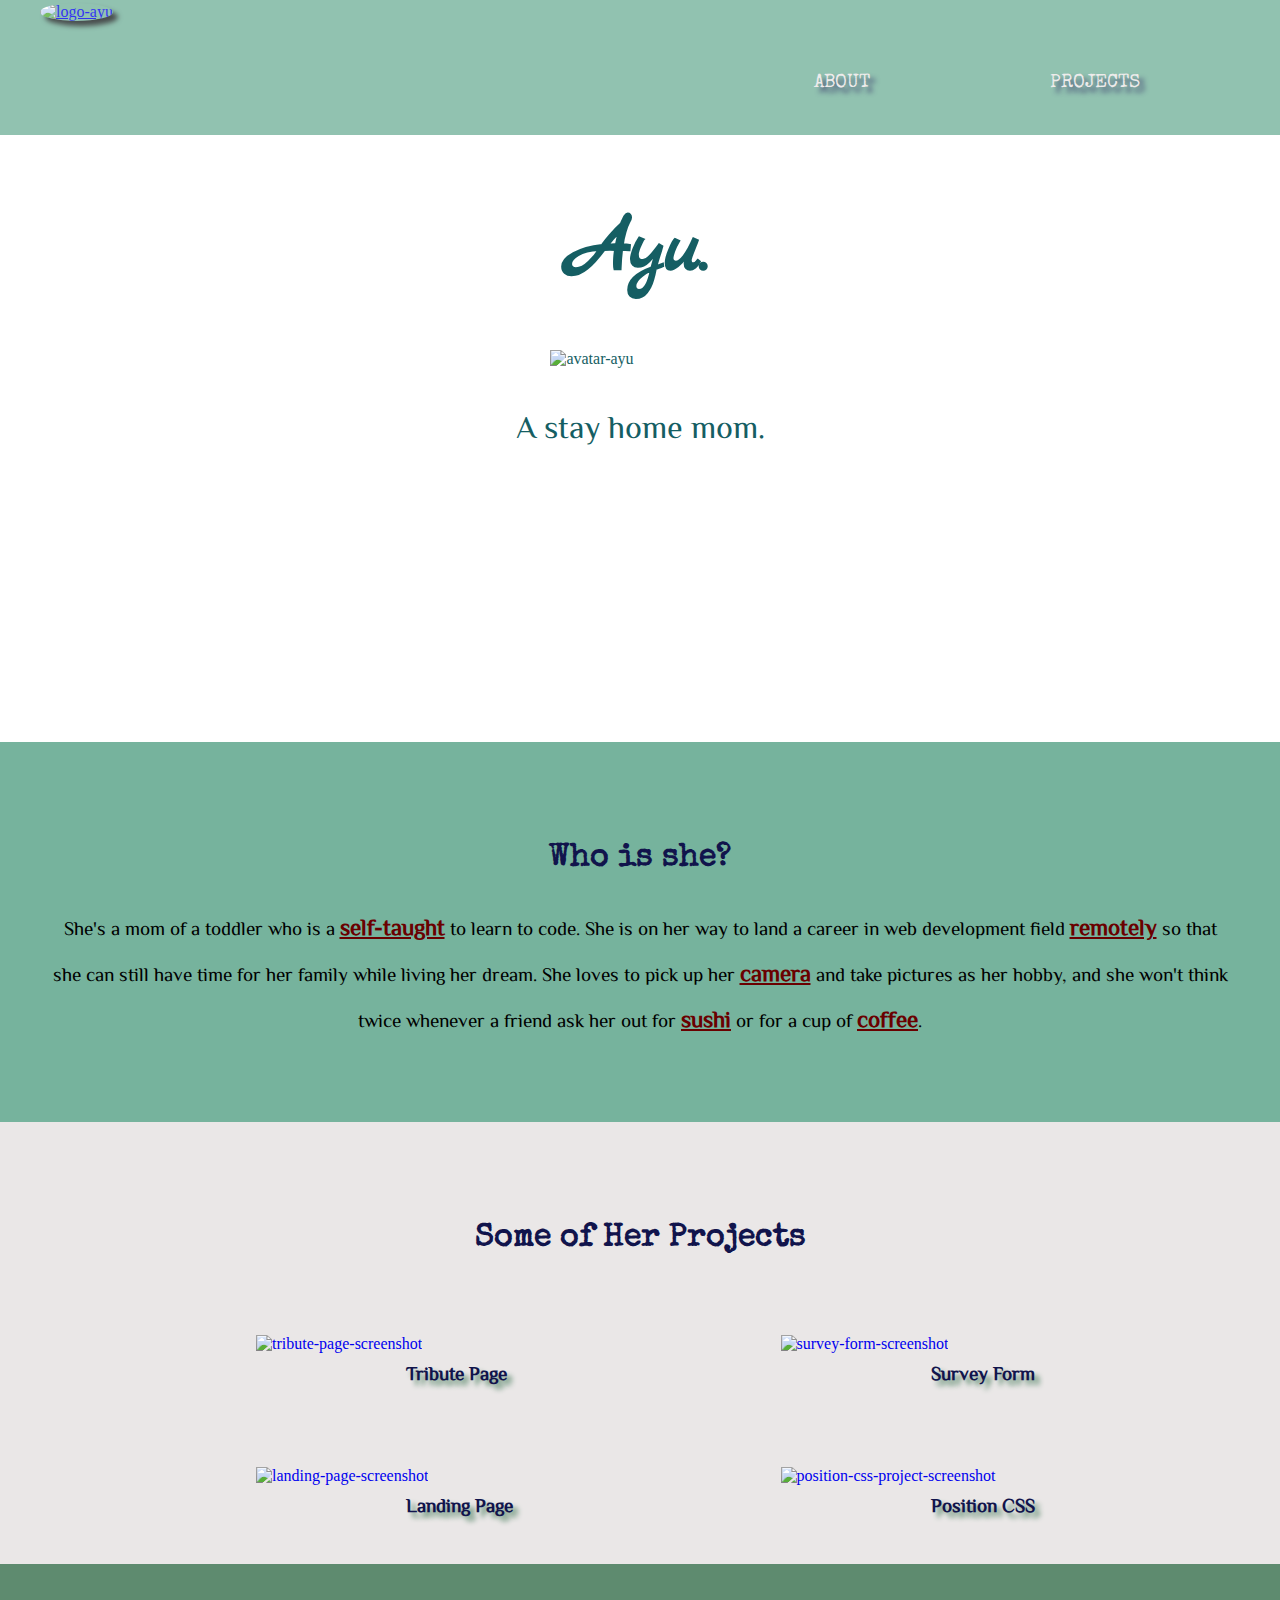
==== index.html @ ce914aa1 "Rename portfolio.html to index.html" ====
<!DOCTYPE html>
<html>

<head>
   <meta charset="utf-8">
   <meta http-equiv="X-UA-Compatible" content="IE=edge">
   <title>Ayu's Portfolio</title>
   <meta name="viewport" content="width=device-width, initial-scale=1">

   <!-- FONT AWESOME -->
   <link rel="stylesheet" href="https://use.fontawesome.com/releases/v5.7.1/css/all.css"
      integrity="sha384-fnmOCqbTlWIlj8LyTjo7mOUStjsKC4pOpQbqyi7RrhN7udi9RwhKkMHpvLbHG9Sr" crossorigin="anonymous">

   <!-- Google Font -->
   <link href="https://fonts.googleapis.com/css?family=Marck+Script|Special+Elite|ZCOOL+XiaoWei" rel="stylesheet">

   <!-- CSS -->
   <link rel="stylesheet" type="text/css" media="screen" href="portfolio.css">
</head>

<body>
   <nav id="navbar">

      <ul class="nav-menu">
         <li class="logo"><a href="https://imgur.com/8spy5w4"><img id="logo-img" src="https://i.imgur.com/8spy5w4.png"
                  alt="logo-ayu" title="source: imgur.com" /></a></li>
         <li class="nav-item push"><a href="#about-me" class="item-link">About</a></li>
         <li class="nav-item"><a href="#projects" class="item-link">Projects</a></li>
      </ul>
   </nav>

   <header id="welcome-section">
      <h1>Ayu.</h1>
      <img id="profile-avatar" src="https://pbs.twimg.com/profile_images/1108118720386396162/wUg43Qis_400x400.png"
         alt="avatar-ayu">
      <p>A stay home mom.</p>
   </header>

   <section id="about-me">
      <h2>Who is she?</h2>
      <p>She's a mom of a toddler who is a <span>self-taught</span> to learn to code. She is on her way to land a career
         in web development field <span>remotely</span> so that she can still have time for her family while living her dream. She
         loves to pick up her <span>camera</span> and take pictures as her hobby, and she won't think twice whenever a
         friend ask her out for <span>sushi</span> or for a cup of <span>coffee</span>.</p>
   </section>

   <section id="projects">
      <h2>Some of Her Projects</h2>

      <div id="project-group">
         <div class="project-detail">
            <a href="https://codepen.io/adiati/pen/BbKdEp" target="_blank" class="project-tile"><img
                  class="project-picture" src="https://i.imgur.com/EyXhJ7f.jpg" alt="tribute-page-screenshot">
               <div class="project-title">Tribute Page</div>
            </a>
         </div>

         <div class="project-detail">
            <a href="https://codepen.io/adiati/pen/GeEoGm" target="_blank" class="project-tile"><img
                  class="project-picture" src="https://i.imgur.com/4fODY0E.jpg" alt="survey-form-screenshot">
               <div class="project-title">Survey Form</div>
            </a>
         </div>

         <div class="project-detail">
            <a href="https://codepen.io/adiati/pen/aMwvKj" target="_blank" class="project-tile"><img
                  class="project-picture" src="https://i.imgur.com/ag7zWUW.jpg" alt="landing-page-screenshot">
               <div class="project-title">Landing Page</div>
            </a>
         </div>

         <div class="project-detail">
            <a href="https://codepen.io/adiati/pen/RdyPem" target="_blank" class="project-tile"><img
                  class="project-picture" src="https://i.imgur.com/eOwNHux.jpg" alt="position-css-project-screenshot">
               <div class="project-title">Position CSS</div>
            </a>
         </div>
      </div>

   </section>

   <footer>
      <div class="socmed-menu">

         <div class="socmed-footer">
            <a id="profile-link" class="socmed-link" href="https://www.freecodecamp.org/ayu" target="_blank"><i
                  class="fab fa-free-code-camp fa-3x"></i></a>
         </div>

         <div class="socmed-footer">
            <a class="socmed-link" href="https://codepen.io/adiati/" target="_blank"><i
                  class="fab fa-codepen fa-3x"></i></a>
         </div>

      </div>
   </footer>
</body>

</html>
---- portfolio.css ----
:root {
	--title-font: "Marck Script", cursive;
	--h2-font: "Special Elite", cursive;
	--paragraph-font: "ZCOOL XiaoWei", serif;
}

html,
body {
	margin: 0;
	padding: 0;
}

/* --------------- NAVBAR --------------- */

#navbar {
	background-color: #76b39d;
	position: fixed;
	top: 0;
   width: 100%;
   height: 15%;
	z-index: 999;
	opacity: 0.8;
}


#logo-img {
   width: 100px;
   height: 100px;
   border-radius: 50%;
   box-shadow: 5px 5px 5px #1d2323;
}

.nav-menu {
	margin: 0;
	height: 70px;
	list-style: none;
   display: flex;
   padding-top: 3px;
}

.push {
	margin-left: auto;
}

.nav-item {
	margin-right: 100px;
   padding: 70px 40px 10px 40px;
}

.item-link {
	color: #eae7e7;
	font-family: var(--h2-font);
	font-size: 1.2em;
	text-transform: uppercase;
	text-decoration: none;
	text-shadow: 5px 5px 5px #11144c;
}

.item-link:hover {
	color: #6a0000;
	text-shadow: 5px 5px 5px #f9f8eb;
}

@media screen and (max-width: 640px) {
   #logo-img {
      width: 80px;
      height: 80px;
      margin-top: 10px;
   }

   .nav-item {
      padding: 70px 5px 10px 5px;
      margin-left: 30px;
      margin-right: 5px;
   }

   .item-link {
      font-size: 0.9em;
   }
}

/* -------------- WELCOME SECTION ------------ */

#welcome-section {
	color: #155e63;
	max-height: 100vh;
}

h1 {
	font-family: var(--title-font);
	font-size: 5em;
	margin: 0;
	padding-top: 200px;
	padding-bottom: 50px;
	text-align: center;
}

#profile-avatar {
	height: 200px;
	width: 200px;
	position: relative;
	left: 43%;
	transition: transform 3s;
}

#profile-avatar:hover {
	transform: rotate(360deg);
}

#welcome-section p {
	font-family: var(--paragraph-font);
	font-size: 2em;
	text-align: center;
	text-transform: initial;
	padding-top: 10px;
}

@media screen and (max-width: 1200px) {
   #welcome-section {
      height: 180vw;
   }

   h1 {
      font-size: 3.5em;
   }

   #profile-avatar {
      max-width: 50%;
      left: 35%;
      width: 180px;
      height: 180px;
   }

   #welcome-section p {
      font-size: 1.5em;
   }
}

/* ---------------------- ABOUT ME --------------------------- */

#about-me {
  margin-top: 300px;
	background-color: #76b39d;
	width: 100%;
	text-align: center;
	padding-bottom: 50px;
}

h2 {
	color: #11144c;
	font-family: var(--h2-font);
	font-size: 2em;
	text-align: center;
	padding-top: 100px;
	margin: 0;
}

#about-me p {
	font-family: var(--paragraph-font);
	font-size: 1.2em;
	line-height: 2;
	padding: 10px 50px;
}

span {
	color: #6a0000;
	font-weight: bold;
	font-size: 1.2em;
   text-decoration: underline;
}


@media screen and (max-width:1200px) {
   h2 {
      font-size: 1.7em;
   }

   #about-me p {
      font-size: 1em;
   }
}

/* ------------------------ PROJECTS ------------------------- */

#projects {
  background-color: #eae7e7;
}

#project-group {
  display: grid;
  align-content: center;
  grid-template-columns: repeat(auto-fill, minmax(400px, 1fr));
  grid-column-gap: 25px;
  grid-row-gap: 35px;
  max-width: 80%;
  margin-left: auto;
}

#projects h2 {
  text-align: center;
  display: block;
}

#projects h2 {
   padding-bottom: 80px;
}

/* .project-group {
   text-align: center;
} */

.project-picture {
   width: 400px;
   height: 200px;
}

.project-title {
  font-family: var(--paragraph-font);
  font-size: 1.2em;
  color: #11144c;
  font-weight: bold;
  position: relative;
  left: 150px;
  padding-top: 10px;
  padding-bottom: 50px;
  text-shadow: 5px 5px 5px #5e8b6f;
}

.project-title:hover {
  color: #6a0000;
  text-shadow: 5px 5px 5px #5e8b6f;
}

.project-tile {
  text-decoration: none;
}

@media screen and (max-width:640px) {
	.project-picture {
		width: 300px;
		height: 150px;
  }
  
  .project-title {
    font-size: 1em;
    left: 100px;
  }
}


/* ------------------ FOOTER ---------------------- */


.socmed-menu {
   height: 45px;
	 background-color: #5e8b6f;
   display: flex;
   list-style: none;
   margin: 0;
   padding-top: 10px;
   padding-bottom: 10px;
   justify-content: center;
}

.socmed-footer {
   padding: 0 50px;
}


.socmed-link {
   text-decoration: none;
   color: #eae7e7;
   text-shadow: 7px 5px 20px #55968f;
}

.socmed-link:hover {
   color: #6a0000;
   text-shadow: 7px 5px 20px #eeeeee;
}

@media screen and (max-width: 640px) {
   .fab {
      font-size: 2.2em;
   }
}
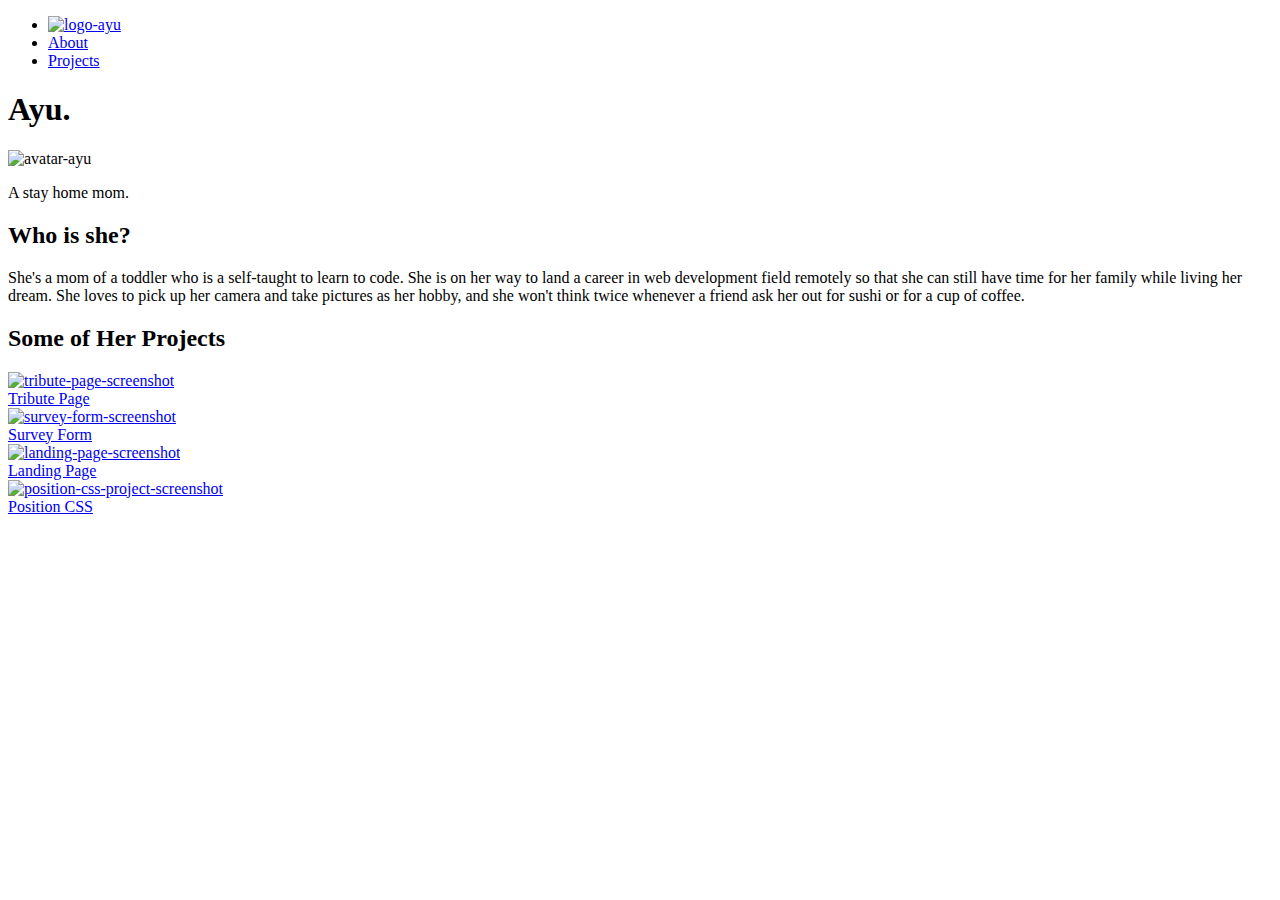
==== commit 92c450bd: "Change CSS link name" ====
--- a/index.html
+++ b/index.html
@@ -15,7 +15,7 @@
    <link href="https://fonts.googleapis.com/css?family=Marck+Script|Special+Elite|ZCOOL+XiaoWei" rel="stylesheet">
 
    <!-- CSS -->
-   <link rel="stylesheet" type="text/css" media="screen" href="portfolio.css">
+   <link rel="stylesheet" type="text/css" media="screen" href="style.css">
 </head>
 
 <body>
